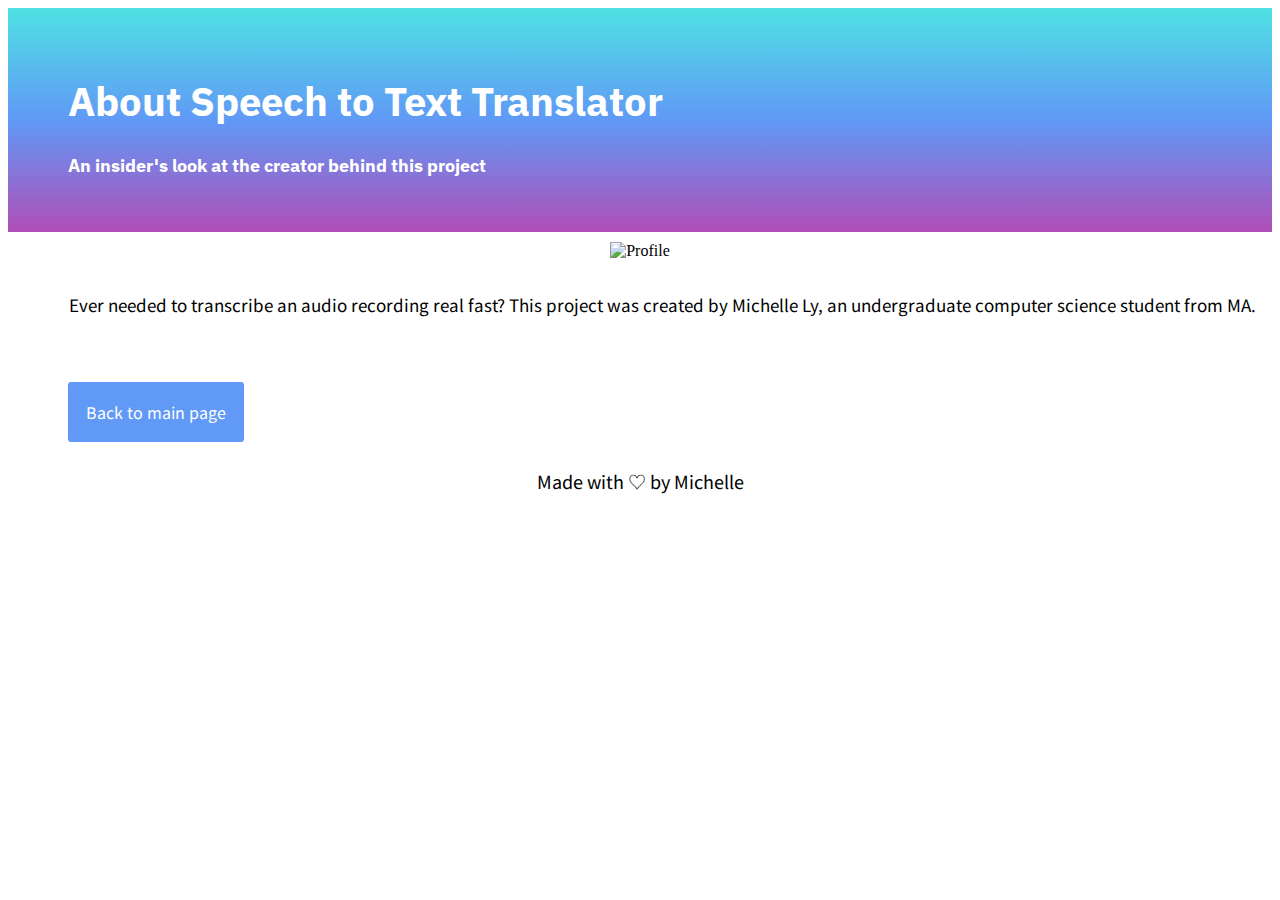
==== templates/learn.html @ bb49a94d "Updated" ====
<!DOCTYPE html>
<html lang="en">
  <head>
    <title>Speech to Text Translator</title>
    <link rel="stylesheet" href="../static/style.css">
    <link rel="preconnect" href="https://fonts.googleapis.com">
    <link rel="preconnect" href="https://fonts.gstatic.com" crossorigin>
    <link href="https://fonts.googleapis.com/css2?family=IBM+Plex+Sans&family=Noto+Sans+HK:wght@300&display=swap&family=Noto+Sans+JP:wght@300&display=swap" rel="stylesheet">
  </head>
  <body>
    <div class="page">
      <h1 class="title"> About Speech to Text Translator </h1>
      <h2 class="subtitle"> An insider's look at the creator behind this project</h2>
    </div>
    <div class="profile">
      <img src="mlyprofile.png" alt="Profile" id="profile-img">
    </div>
    <p id="paragraph"> Ever needed to transcribe an audio recording real fast? This project was created by Michelle Ly, an undergraduate computer science student from MA. </p>
      <br>
    <div class="buttons">
      <button class="blue"> <a class="text" href="{{url_for('index')}}">Back to main page</a></button>
    </div>
    <footer> <a class="underline"> Made with ♡ by Michelle </a></footer>
  </body>
</html>
---- static/style.css ----
.title{
  font-family: 'IBM Plex Sans', sans-serif;
  color: white;
  font-size: 40px;
  padding-left: 10px;
}

.subtitle{
  font-family: 'IBM Plex Sans', sans-serif;
  color: white;
  font-size: 18px;
  padding-left: 10px;
}

.instructions{
  font-size: 25px;
  padding-left: 45px;
  padding-top: 15px;
}

ol{
  font-size: 20px;
  padding-left: 45px;
  padding-top: 5px;
  font-family: 'Noto Sans JP', sans-serif;
}

h3{
  font-family: 'Noto Sans JP', sans-serif;
}

.page {
  padding: 40px;
  padding-left: 50px;
  text-align: left;
  background-image: linear-gradient(to bottom, rgb(79, 225, 227), rgb(96, 153, 246), rgb(176, 78, 183));
}

.upload{
  padding-left: 70px;
}

button {
  border-radius: 3px;
  padding: 18px;
  font-size: 100%;
  cursor: pointer;
  background: rgb(176, 78, 183);
  border: none;
  margin-top: 5px;
  margin: 15px;
}

.buttons{
  padding-left: 45px;
  padding-top: 15px;
}

.text{
  color: white;
  text-decoration: none;
  font-family: 'Noto Sans JP', sans-serif;
}

.blue{
  background: rgb(96, 153, 246);
}

.profile{
  text-align: center;
}

#profile-img{
  padding-top: 10px;
  max-width: 70%;
  width: 450px;
}

#paragraph{
  font-family: 'Noto Sans JP', sans-serif;
  font-size: 17px;
  padding-left: 45px;
  padding-top: 15px;
  text-align: center;
}

#box{
  font-family: 'IBM Plex Sans', sans-serif;
  font-size: 20px;
}

.transcript{
  padding-top: 30px;
  padding-bottom: 20px;
  text-align: center;
}

.center{
  text-align: center;
}

footer{
  color: black;
  font-family: 'Noto Sans HK', sans-serif;
  font-size: 18px;
  text-align: center;
  padding-top: 11px;
  padding-bottom: 20px;
}
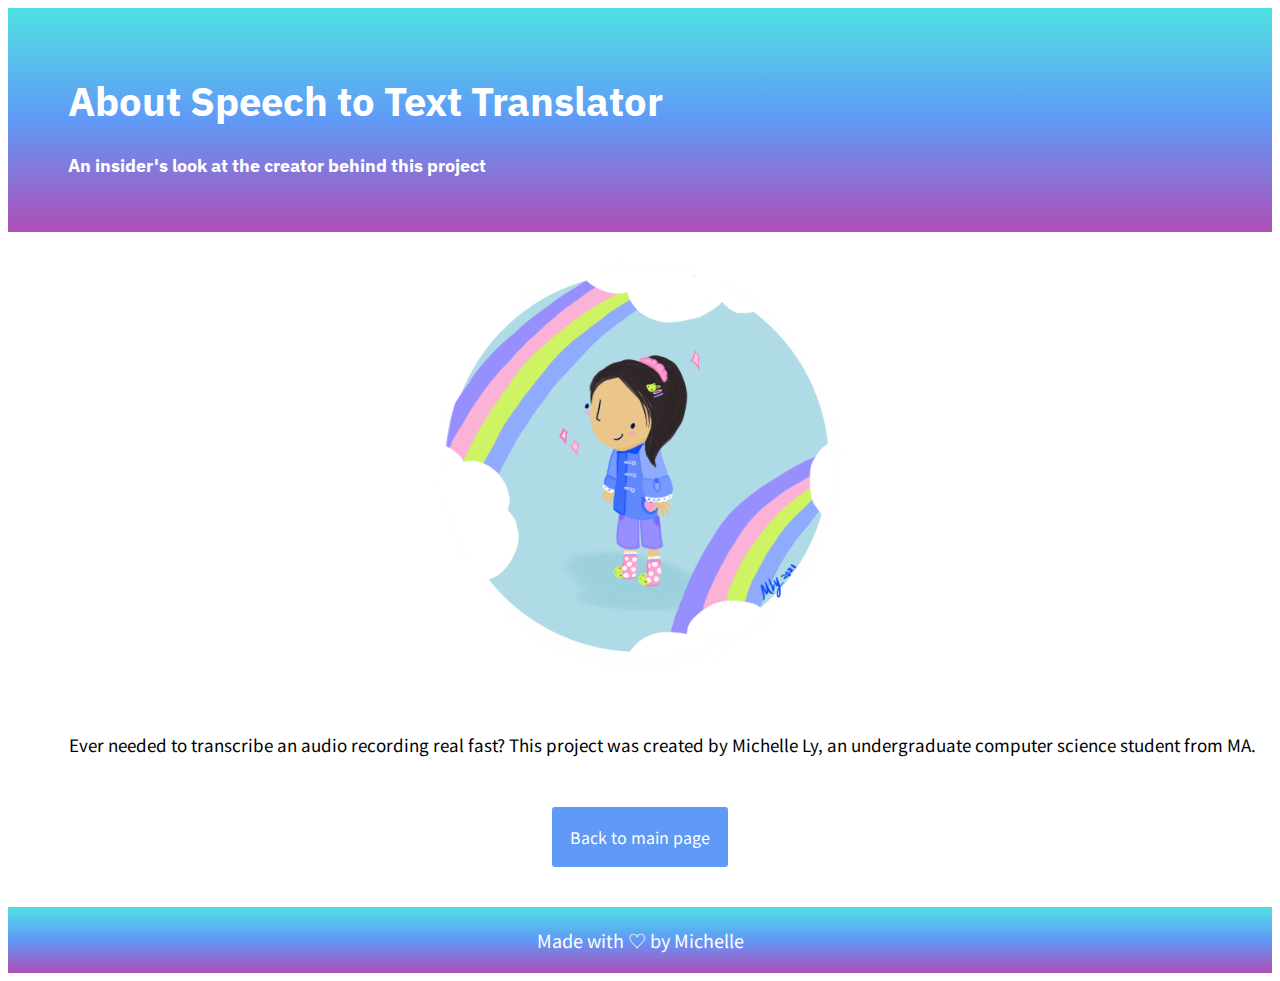
==== commit 47fe6da1: "finalize site" ====
--- a/templates/learn.html
+++ b/templates/learn.html
@@ -13,11 +13,11 @@
       <h2 class="subtitle"> An insider's look at the creator behind this project</h2>
     </div>
     <div class="profile">
-      <img src="mlyprofile.png" alt="Profile" id="profile-img">
+      <img src="../static/mlyprofile.png" alt="Profile" id="profile-img">
     </div>
     <p id="paragraph"> Ever needed to transcribe an audio recording real fast? This project was created by Michelle Ly, an undergraduate computer science student from MA. </p>
       <br>
-    <div class="buttons">
+    <div class="buttons, center">
       <button class="blue"> <a class="text" href="{{url_for('index')}}">Back to main page</a></button>
     </div>
     <footer> <a class="underline"> Made with ♡ by Michelle </a></footer>
--- a/static/style.css
+++ b/static/style.css
@@ -52,8 +52,8 @@
 }
 
 .buttons{
-  padding-left: 45px;
-  padding-top: 15px;
+  padding-left: 53px;
+  padding-top: 5px;
 }
 
 .text{
@@ -64,6 +64,21 @@
 
 .blue{
   background: rgb(96, 153, 246);
+}
+
+#submitButton{
+  background: rgb(0, 71, 171);
+  color: white;
+  text-decoration: none;
+  font-family: 'Noto Sans JP', sans-serif;
+  text-align: center;
+  border-radius: 3px;
+  padding: 18px;
+  font-size: 100%;
+  cursor: pointer;
+  border: none;
+  margin-top: 15px;
+  margin-bottom: 5px;
 }
 
 .profile{
@@ -99,11 +114,17 @@
   text-align: center;
 }
 
+ol{
+  margin-bottom: 30px;
+}
+
 footer{
-  color: black;
+  color: white;
+  background-image: linear-gradient(to bottom, rgb(79, 225, 227), rgb(96, 153, 246), rgb(176, 78, 183));
   font-family: 'Noto Sans HK', sans-serif;
   font-size: 18px;
   text-align: center;
-  padding-top: 11px;
+  padding-top: 20px;
   padding-bottom: 20px;
+  margin-top: 25px;
 }
